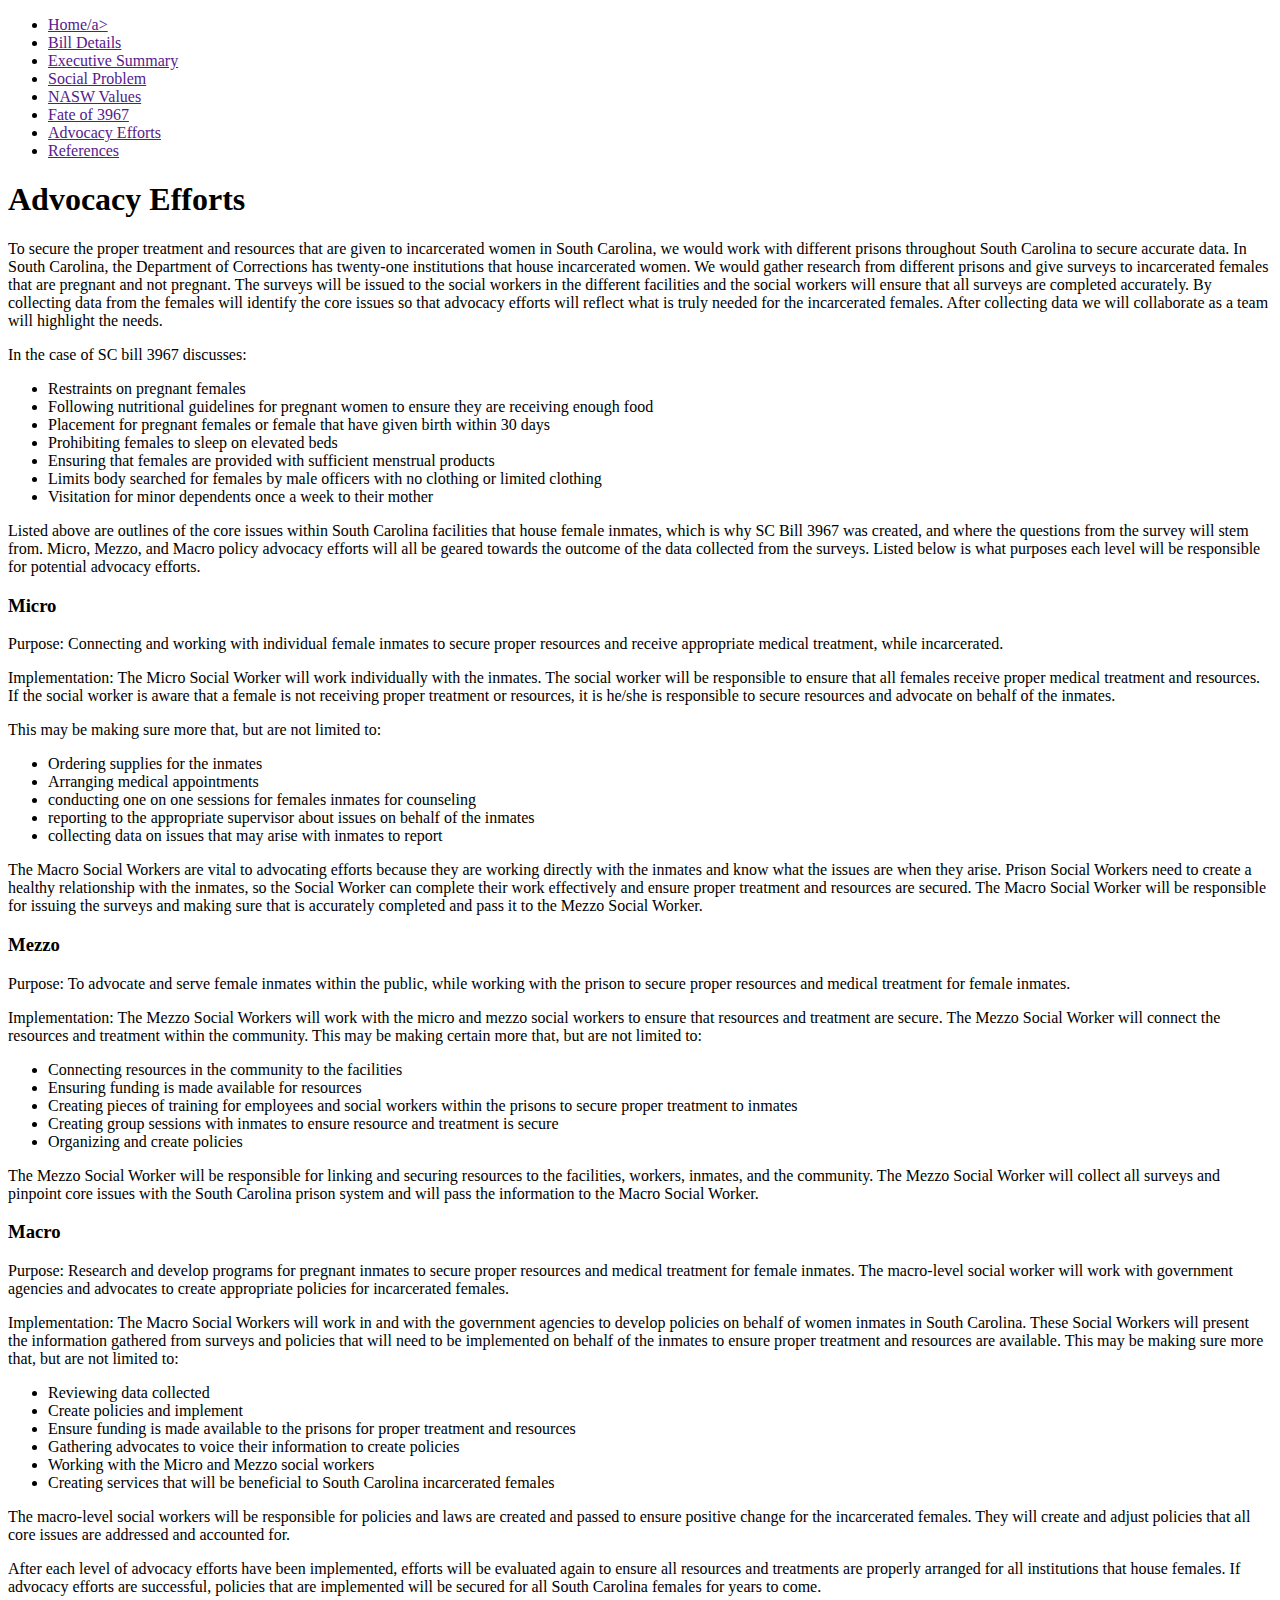
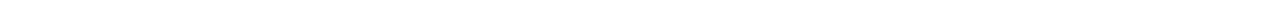
==== advocacyefforts.html @ e068c8c7 "initial project" ====
<!DOCTYPE html>
<html lang="en">
<head>
    <meta charset="UTF-8">
    <meta name="viewport" content="width=device-width, initial-scale=1.0">
    <title>Document</title>
</head>
<body>
    <nav>
        <ul>
            <li>
                <a href="">Home/a>
            </li>
            <li>
                <a href="">Bill Details</a>
            </li>
            <li>
                <a href="">Executive Summary</a> 
            </li>
            <li>
                <a href="">Social Problem</a> 
            </li>
            <li>
                <a href="">NASW Values</a> 
            </li>
            <li>
                <a href="">Fate of 3967</a>
            </li>
            <li>
                <a href="">Advocacy Efforts</a>
            </li>
            <li>
                <a href="">References</a>
            </li>
        </ul>
    </nav>
    <main>
        <h1>Advocacy Efforts</h1>
        <p>
            To secure the proper treatment and resources that are given to incarcerated 
            women in South Carolina, we would work with different prisons throughout South Carolina 
            to secure accurate data. In South Carolina, the Department of Corrections has twenty-one 
            institutions that house incarcerated women. We would gather research from different prisons 
            and give surveys to incarcerated females that are pregnant and not pregnant. The surveys will 
            be issued to the social workers in the different facilities and the social workers will 
            ensure that all surveys are completed accurately. By collecting data from the females will 
            identify the core issues so that advocacy efforts will reflect what is truly needed for 
            the incarcerated females. After collecting data we will collaborate as a team will highlight 
            the needs.
        </p>
        <p>In the case of SC bill 3967 discusses:</p>
        <ul>
            <li>
                Restraints on pregnant females
            </li>
            <li>
                Following nutritional guidelines for pregnant women to ensure they are receiving enough food
            </li>
            <li>
                Placement for pregnant females or female that have given birth within 30 days 
            </li>
            <li>
                Prohibiting females to sleep on elevated beds 
            </li>
            <li>
                Ensuring that females are provided with sufficient menstrual products 
            </li>
            <li>
                Limits body searched for females by male officers with no clothing or limited clothing
            </li>
            <li>
                Visitation for minor dependents once a week to their mother
            </li>
        </ul>
        <p>
            Listed above are outlines of the core issues within South Carolina facilities that house female 
            inmates, which is why SC Bill 3967 was created, and where the questions from the survey will stem 
            from. Micro, Mezzo, and Macro policy advocacy efforts will all be geared towards the outcome of 
            the data collected from the surveys. Listed below is what purposes each level will be responsible 
            for potential advocacy efforts.
        </p>
        <h3>Micro</h3>
        <p>
            Purpose: Connecting and working with individual female inmates to secure proper resources and 
            receive appropriate medical treatment, while incarcerated.
        </p>
        <p>
            Implementation: The Micro Social Worker will work individually with the inmates. The social 
            worker will be responsible to ensure that all females receive proper medical treatment and 
            resources. If the social worker is aware that a female is not receiving proper treatment or 
            resources, it is he/she is responsible to secure resources and advocate on behalf of the inmates. 
        </p>
        <p>This may be making sure more that, but are not limited to:</p>
        <ul>
            <li>
                Ordering supplies for the inmates 
            </li>
            <li>
                Arranging medical appointments
            </li>
            <li>
                conducting one on one sessions for females inmates for counseling
            </li>
            <li>
                reporting to the appropriate supervisor about issues on behalf of the inmates
            </li>
            <li>
                collecting data on issues that may arise with inmates to report
            </li>
        </ul>
        <p>
            The Macro Social Workers are vital to advocating efforts because 
            they are working directly with the inmates and know what the issues 
            are when they arise. Prison Social Workers need to create a healthy relationship 
            with the inmates, so the Social Worker can complete their work effectively and ensure 
            proper treatment and resources are secured. The Macro Social Worker will be responsible 
            for issuing the surveys and making sure that is accurately completed and pass it to the 
            Mezzo Social Worker. 
        </p>
        <h3>Mezzo</h3>
        <p>
            Purpose: To advocate and serve female inmates within the public, while working with the 
            prison to secure proper resources and medical treatment for female inmates.
        </p>
        <p>
            Implementation: The Mezzo Social Workers will work with the micro and mezzo social 
            workers to ensure that resources and treatment are secure. The Mezzo Social Worker 
            will connect the resources and treatment within the community. This may be making certain 
            more that, but are not limited to:
        </p>
        <ul>
            <li>
                Connecting resources in the community to the facilities
            </li>
            <li>
                Ensuring funding is made available for resources
            </li>
            <li>
                Creating pieces of training for employees and social 
                workers within the prisons to secure proper treatment to inmates
            </li>
            <li>
                Creating group sessions with inmates to ensure resource and treatment is secure
            </li>
            <li>
                Organizing and create policies
            </li>
        </ul>
        <p>
            The Mezzo Social Worker will be responsible for linking and securing resources to the 
            facilities, workers, inmates, and the community. The Mezzo Social Worker will collect 
            all surveys and pinpoint core issues with the South Carolina prison system and will pass the 
            information to the Macro Social Worker.
        </p>
        <h3>Macro</h3>
        <p>
            Purpose: Research and develop programs for pregnant inmates to secure proper resources and 
            medical treatment for female inmates. The macro-level social worker will work with government 
            agencies and advocates to create appropriate policies for incarcerated females.
        </p>
        <p>
            Implementation: The Macro Social Workers will work in and with the government agencies to develop 
            policies on behalf of women inmates in South Carolina. These Social Workers will present the information 
            gathered from surveys and policies that will need to be implemented on behalf of the inmates to ensure 
            proper treatment and resources are available. This may be making sure more that, but are not limited to:
        </p>
        <ul>
            <li>
                Reviewing data collected
            </li>
            <li>
                Create policies and implement
            </li>
            <li>
                Ensure funding is made available to the prisons for proper treatment and resources
            </li>
            <li>
                Gathering advocates to voice their information to create policies
            </li>
            <li>
                Working with the Micro and Mezzo social workers 
            </li>
            <li>
                Creating services that will be beneficial to South Carolina incarcerated females
            </li>
        </ul>
        <p>
            The macro-level social workers will be responsible for policies and laws are 
            created and passed to ensure positive change for the incarcerated females. They 
            will create and adjust policies that all core issues are addressed and accounted for.
        </p>
        <p>
            After each level of advocacy efforts have been implemented, efforts will be evaluated 
            again to ensure all resources and treatments are properly arranged for all institutions 
            that house females. If advocacy efforts are successful, policies that are implemented will 
            be secured for all South Carolina females for years to come.
        </p>
    </main>
</body>
</html>
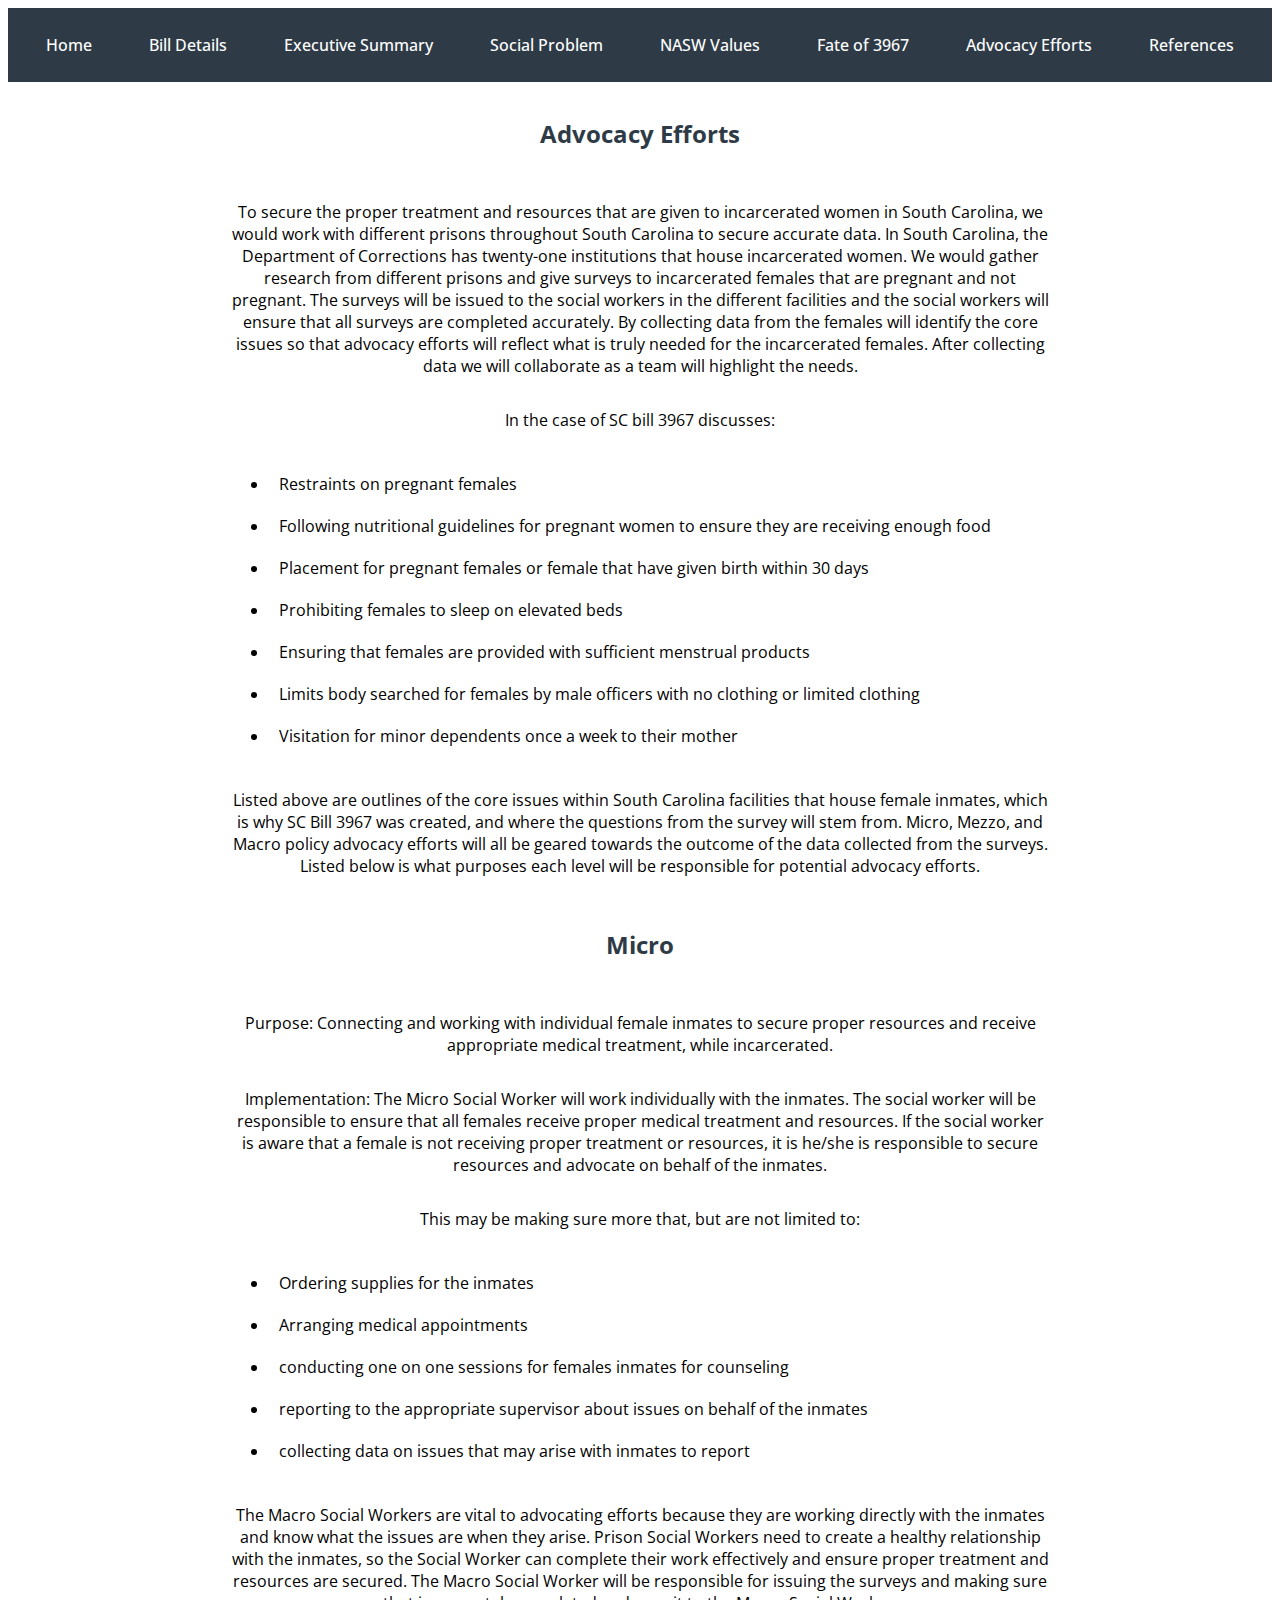
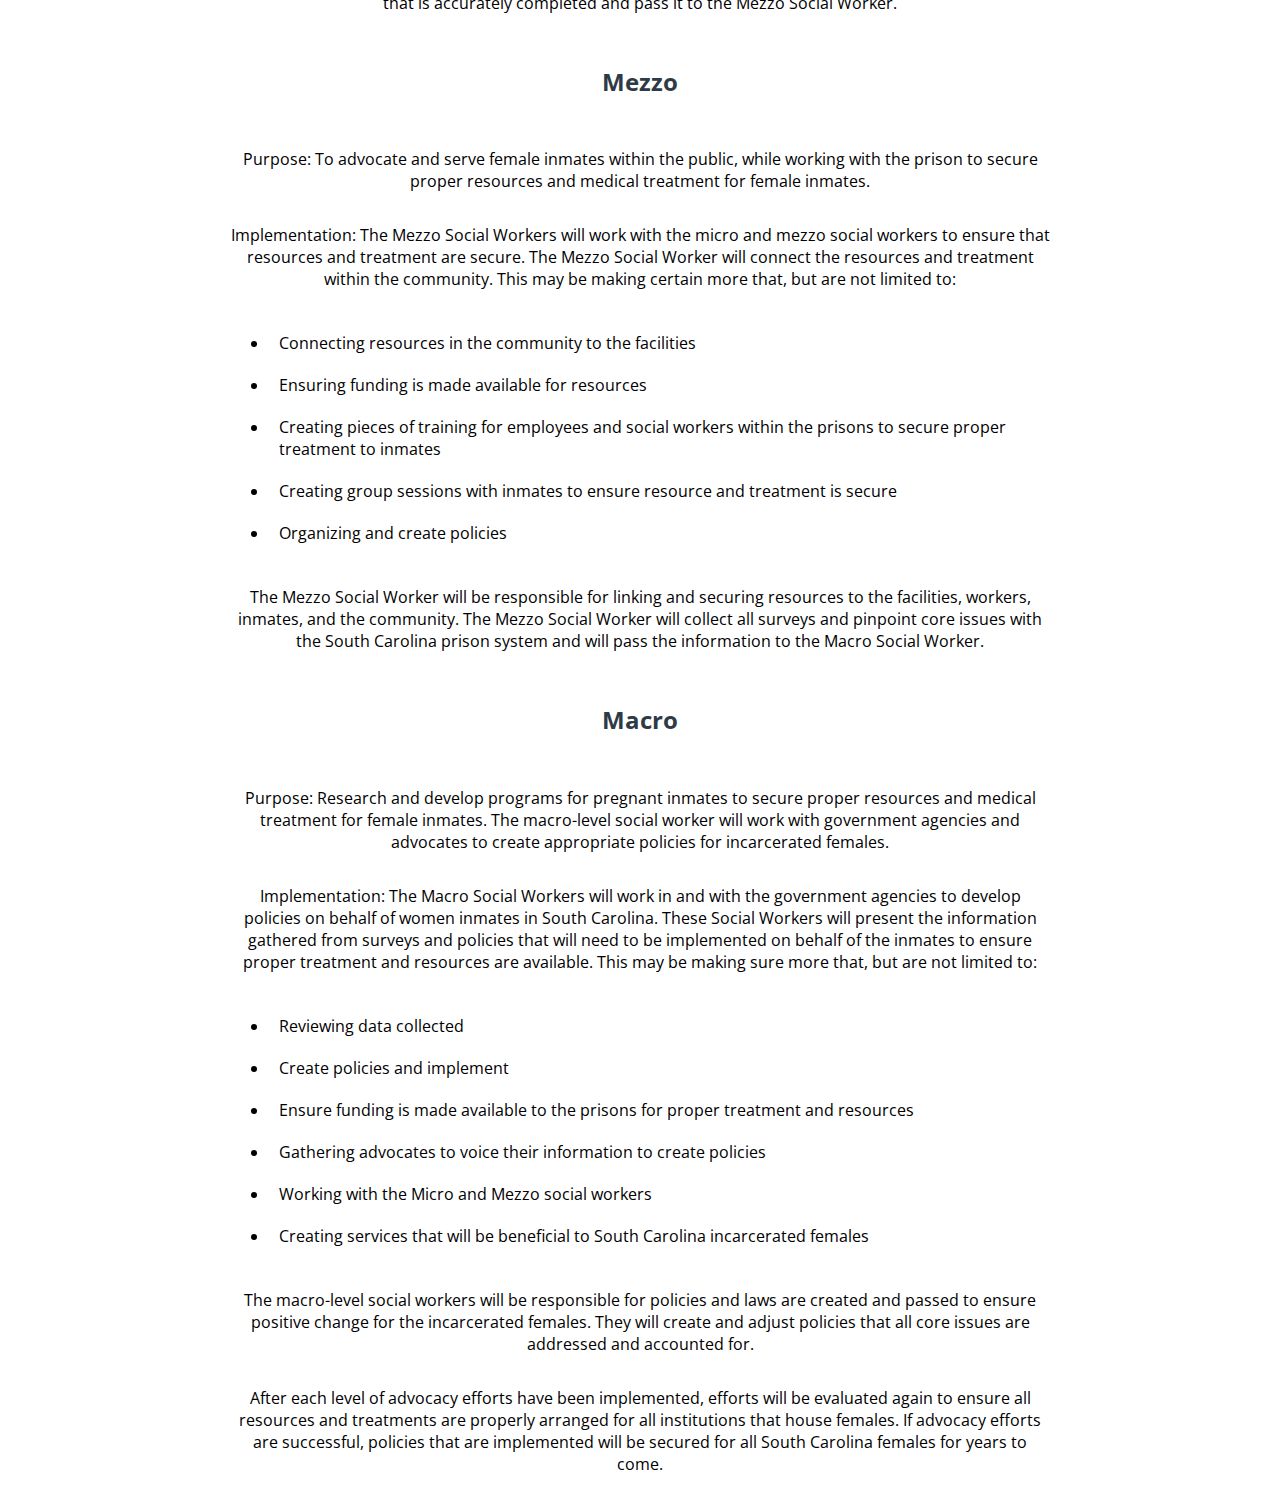
==== commit 258307f0: "styling" ====
--- a/advocacyefforts.html
+++ b/advocacyefforts.html
@@ -3,39 +3,40 @@
 <head>
     <meta charset="UTF-8">
     <meta name="viewport" content="width=device-width, initial-scale=1.0">
-    <title>Document</title>
+    <link rel="stylesheet" href="style.css">
+    <title>Bill 3967</title>
 </head>
 <body>
     <nav>
         <ul>
             <li>
-                <a href="">Home/a>
-            </li>
-            <li>
-                <a href="">Bill Details</a>
-            </li>
-            <li>
-                <a href="">Executive Summary</a> 
-            </li>
-            <li>
-                <a href="">Social Problem</a> 
-            </li>
-            <li>
-                <a href="">NASW Values</a> 
-            </li>
-            <li>
-                <a href="">Fate of 3967</a>
-            </li>
-            <li>
-                <a href="">Advocacy Efforts</a>
-            </li>
-            <li>
-                <a href="">References</a>
+                <a href="index.html">Home</a>
+            </li>
+            <li>
+                <a href="billdetails.html">Bill Details</a>
+            </li>
+            <li>
+                <a href="executivesummary.html">Executive Summary</a> 
+            </li>
+            <li>
+                <a href="socialproblem.html">Social Problem</a> 
+            </li>
+            <li>
+                <a href="naswvalues.html">NASW Values</a> 
+            </li>
+            <li>
+                <a href="fateof3967.html">Fate of 3967</a>
+            </li>
+            <li>
+                <a href="advocacyefforts.html">Advocacy Efforts</a>
+            </li>
+            <li>
+                <a href="references.html">References</a>
             </li>
         </ul>
     </nav>
     <main>
-        <h1>Advocacy Efforts</h1>
+        <h2>Advocacy Efforts</h2>
         <p>
             To secure the proper treatment and resources that are given to incarcerated 
             women in South Carolina, we would work with different prisons throughout South Carolina 
@@ -79,7 +80,7 @@
             the data collected from the surveys. Listed below is what purposes each level will be responsible 
             for potential advocacy efforts.
         </p>
-        <h3>Micro</h3>
+        <h2>Micro</h2>
         <p>
             Purpose: Connecting and working with individual female inmates to secure proper resources and 
             receive appropriate medical treatment, while incarcerated.
@@ -117,7 +118,7 @@
             for issuing the surveys and making sure that is accurately completed and pass it to the 
             Mezzo Social Worker. 
         </p>
-        <h3>Mezzo</h3>
+        <h2>Mezzo</h2>
         <p>
             Purpose: To advocate and serve female inmates within the public, while working with the 
             prison to secure proper resources and medical treatment for female inmates.
@@ -152,7 +153,7 @@
             all surveys and pinpoint core issues with the South Carolina prison system and will pass the 
             information to the Macro Social Worker.
         </p>
-        <h3>Macro</h3>
+        <h2>Macro</h2>
         <p>
             Purpose: Research and develop programs for pregnant inmates to secure proper resources and 
             medical treatment for female inmates. The macro-level social worker will work with government 
--- a/style.css
+++ b/style.css
@@ -0,0 +1,97 @@
+@import url("https://fonts.googleapis.com/css2?family=Open+Sans&display=swap");
+
+html {
+    font-family: 'Open Sans', sans-serif;
+    padding: 0;
+    margin: 0;
+}
+
+* {
+    box-sizing: border-box;
+}
+
+nav {
+    background-color: rgb(46, 59, 71);
+    display: flex;
+}
+
+nav ul {
+    display: flex;
+    flex-wrap: wrap;
+    width: 100%;
+    justify-content: space-around;
+    padding: 10px;
+}
+
+nav li {
+    list-style-type: none;
+    font-weight: 500;
+}
+
+nav a:link {
+    color: white;
+    text-decoration: none;
+}
+/* A link that has been visited */
+nav a:visited {
+    color: white;
+}
+/* A link that is hovered on */
+nav a:hover {
+    color: rgb(157, 203, 255);
+}
+/* A link that is selected */
+nav a:active {
+    color: white;
+}
+
+.capitol {
+    width: 100%;
+}
+
+main {
+    display: flex;
+    flex-wrap: wrap;
+    justify-content: center;
+}
+
+main ul {
+    width: 65%;
+}
+
+main li {
+    padding: 10px;
+}
+
+main h2 {
+    width: 85%;
+    text-align: center;
+    padding: 15px;
+    color: rgb(46, 59, 71);
+}
+
+main h4 {
+    width: 85%;
+    text-align: center;
+    margin-bottom: -5px;
+}
+
+main p {
+    width: 65%;
+    text-align: center;
+}
+
+.timeline {
+    width: 80%;
+    max-width: 750px;
+}
+
+.billsponsors {
+    width: 80%;
+    max-width: 750px;
+}
+
+.rates {
+    width: 80%;
+    margin: 20px;
+}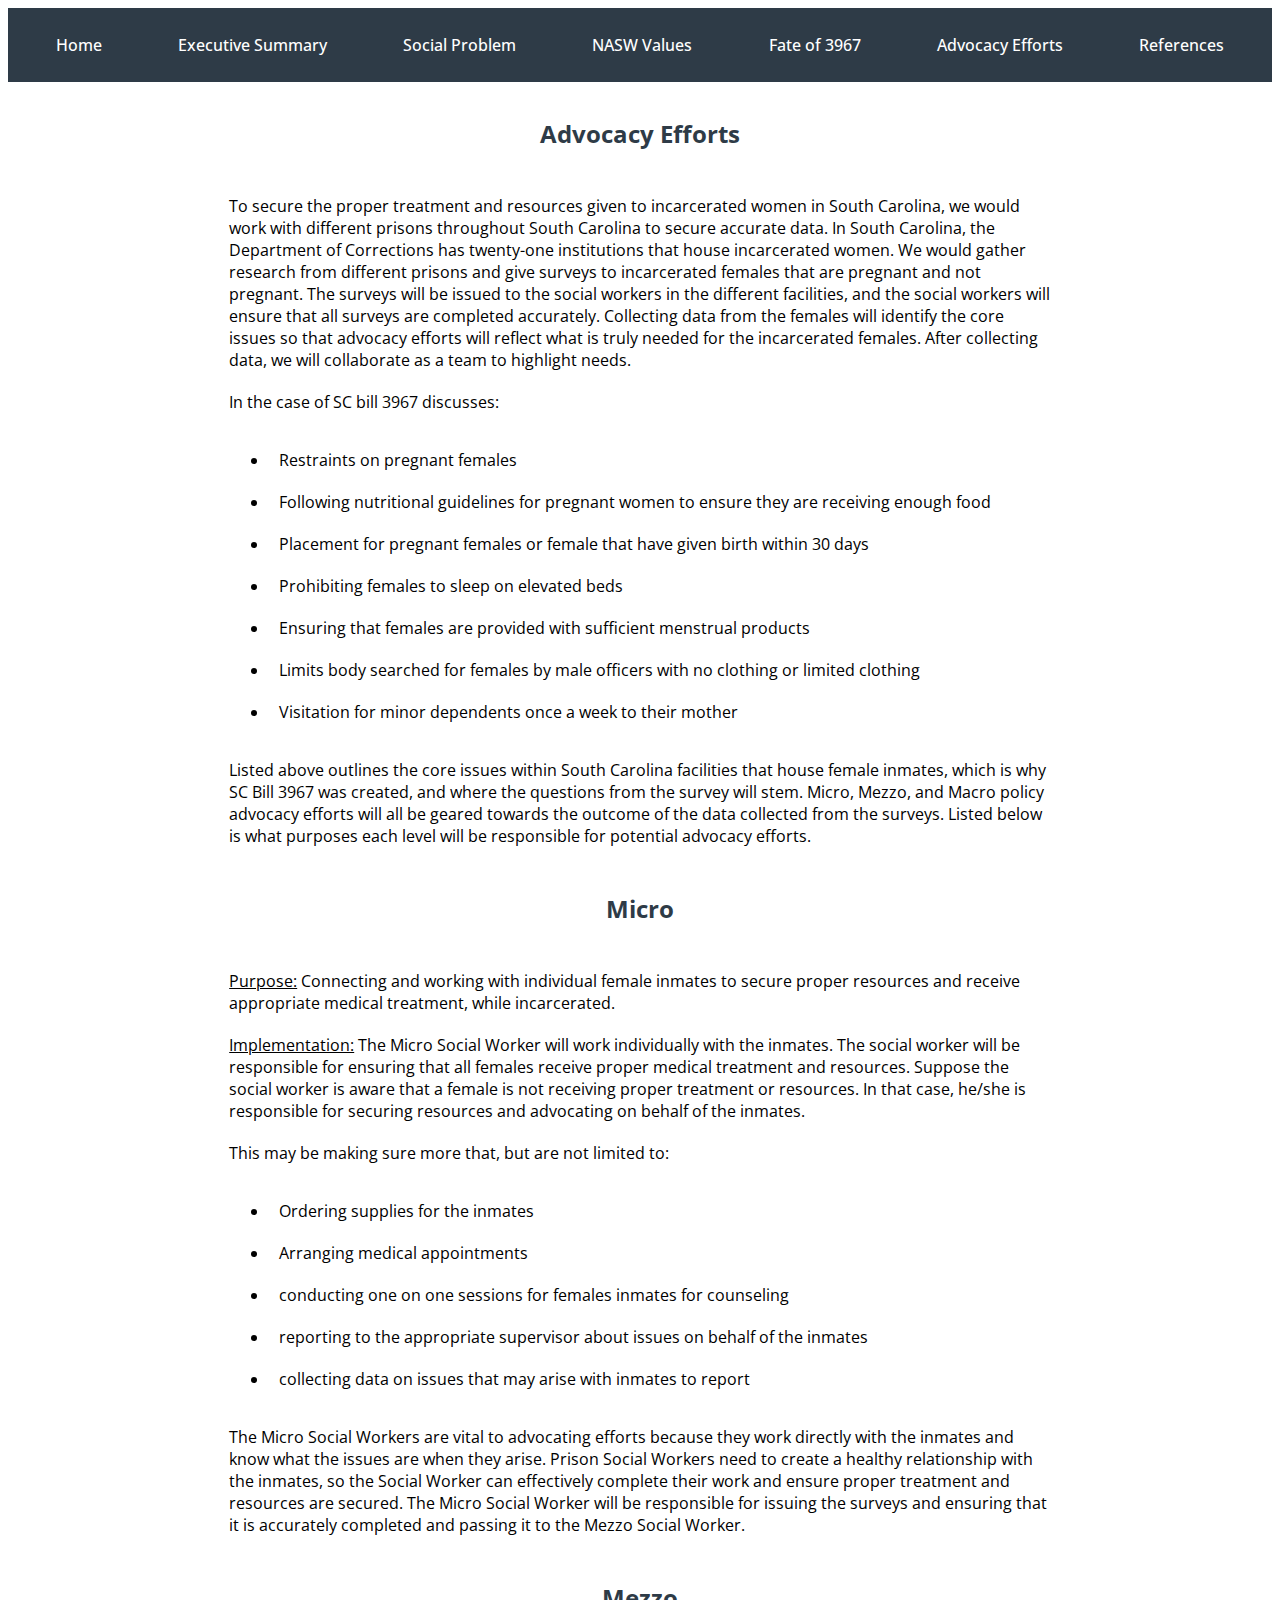
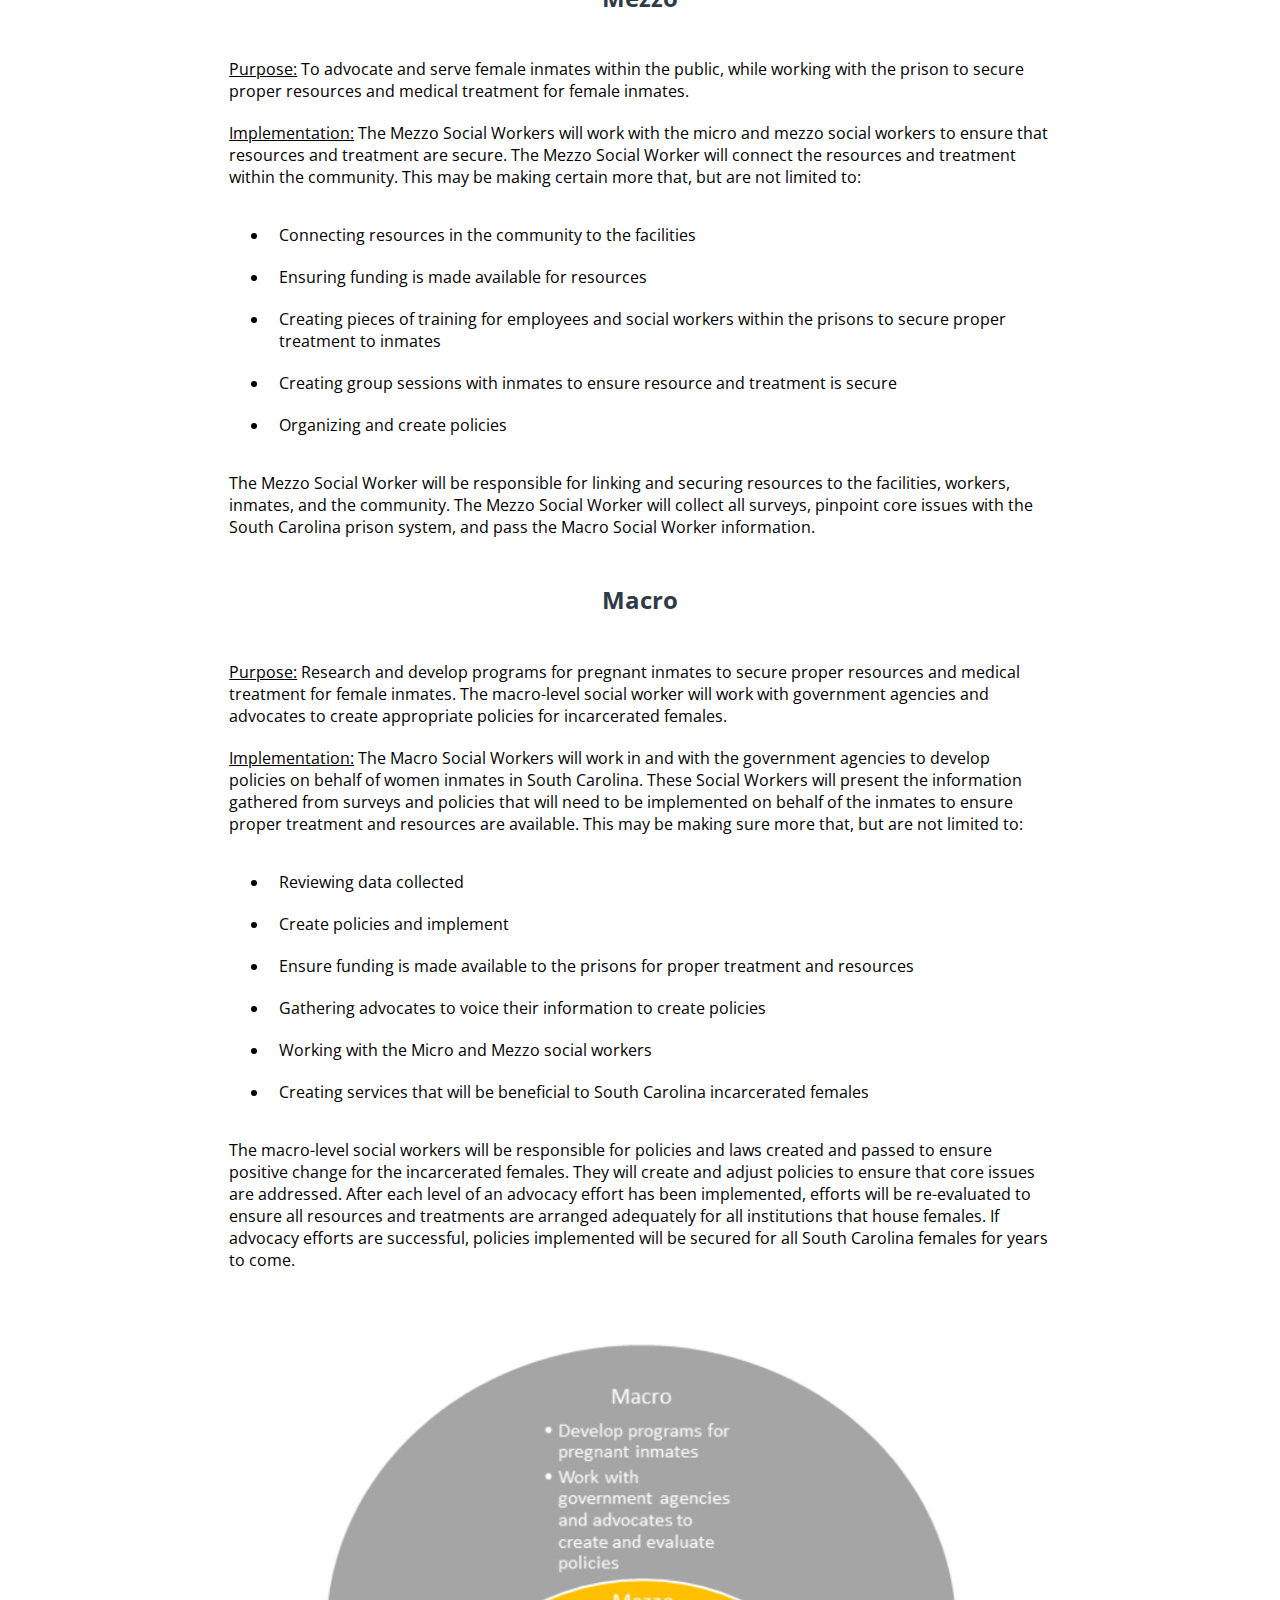
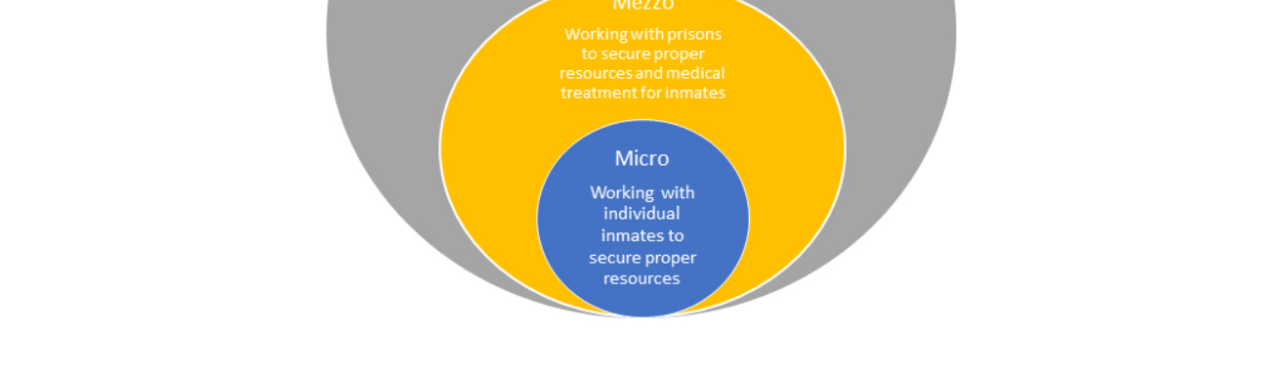
==== commit d121941f: "updated" ====
--- a/advocacyefforts.html
+++ b/advocacyefforts.html
@@ -11,9 +11,6 @@
         <ul>
             <li>
                 <a href="index.html">Home</a>
-            </li>
-            <li>
-                <a href="billdetails.html">Bill Details</a>
             </li>
             <li>
                 <a href="executivesummary.html">Executive Summary</a> 
@@ -35,19 +32,16 @@
             </li>
         </ul>
     </nav>
-    <main>
+    <main class="executivesummary">
         <h2>Advocacy Efforts</h2>
         <p>
-            To secure the proper treatment and resources that are given to incarcerated 
-            women in South Carolina, we would work with different prisons throughout South Carolina 
-            to secure accurate data. In South Carolina, the Department of Corrections has twenty-one 
-            institutions that house incarcerated women. We would gather research from different prisons 
-            and give surveys to incarcerated females that are pregnant and not pregnant. The surveys will 
-            be issued to the social workers in the different facilities and the social workers will 
-            ensure that all surveys are completed accurately. By collecting data from the females will 
-            identify the core issues so that advocacy efforts will reflect what is truly needed for 
-            the incarcerated females. After collecting data we will collaborate as a team will highlight 
-            the needs.
+            To secure the proper treatment and resources given to incarcerated women in South Carolina, we would work with different 
+            prisons throughout South Carolina to secure accurate data. In South Carolina, the Department of Corrections has 
+            twenty-one institutions that house incarcerated women. We would gather research from different prisons and give 
+            surveys to incarcerated females that are pregnant and not pregnant. The surveys will be issued to the social workers 
+            in the different facilities, and the social workers will ensure that all surveys are completed accurately. Collecting 
+            data from the females will identify the core issues so that advocacy efforts will reflect what is truly needed for the 
+            incarcerated females. After collecting data, we will collaborate as a team to highlight needs. 
         </p>
         <p>In the case of SC bill 3967 discusses:</p>
         <ul>
@@ -74,22 +68,21 @@
             </li>
         </ul>
         <p>
-            Listed above are outlines of the core issues within South Carolina facilities that house female 
-            inmates, which is why SC Bill 3967 was created, and where the questions from the survey will stem 
-            from. Micro, Mezzo, and Macro policy advocacy efforts will all be geared towards the outcome of 
-            the data collected from the surveys. Listed below is what purposes each level will be responsible 
-            for potential advocacy efforts.
+            Listed above outlines the core issues within South Carolina facilities that house female inmates, which is why SC 
+            Bill 3967 was created, and where the questions from the survey will stem. Micro, Mezzo, and Macro policy advocacy 
+            efforts will all be geared towards the outcome of the data collected from the surveys. Listed below is what purposes 
+            each level will be responsible for potential advocacy efforts. 
         </p>
         <h2>Micro</h2>
         <p>
-            Purpose: Connecting and working with individual female inmates to secure proper resources and 
+            <u>Purpose:</u> Connecting and working with individual female inmates to secure proper resources and 
             receive appropriate medical treatment, while incarcerated.
         </p>
         <p>
-            Implementation: The Micro Social Worker will work individually with the inmates. The social 
-            worker will be responsible to ensure that all females receive proper medical treatment and 
-            resources. If the social worker is aware that a female is not receiving proper treatment or 
-            resources, it is he/she is responsible to secure resources and advocate on behalf of the inmates. 
+            <u>Implementation:</u> The Micro Social Worker will work individually with the inmates. The social worker will 
+            be responsible for ensuring that all females receive proper medical treatment and resources. Suppose the social 
+            worker is aware that a female is not receiving proper treatment or resources. In that case, he/she is responsible 
+            for securing resources and advocating on behalf of the inmates. 
         </p>
         <p>This may be making sure more that, but are not limited to:</p>
         <ul>
@@ -110,24 +103,21 @@
             </li>
         </ul>
         <p>
-            The Macro Social Workers are vital to advocating efforts because 
-            they are working directly with the inmates and know what the issues 
-            are when they arise. Prison Social Workers need to create a healthy relationship 
-            with the inmates, so the Social Worker can complete their work effectively and ensure 
-            proper treatment and resources are secured. The Macro Social Worker will be responsible 
-            for issuing the surveys and making sure that is accurately completed and pass it to the 
-            Mezzo Social Worker. 
+            The Micro Social Workers are vital to advocating efforts because they work directly with the inmates and know what the 
+            issues are when they arise. Prison Social Workers need to create a healthy relationship with the inmates, so the 
+            Social Worker can effectively complete their work and ensure proper treatment and resources are secured. The Micro 
+            Social Worker will be responsible for issuing the surveys and ensuring that it is accurately completed and passing it 
+            to the Mezzo Social Worker. 
         </p>
         <h2>Mezzo</h2>
         <p>
-            Purpose: To advocate and serve female inmates within the public, while working with the 
+            <u>Purpose:</u> To advocate and serve female inmates within the public, while working with the 
             prison to secure proper resources and medical treatment for female inmates.
         </p>
         <p>
-            Implementation: The Mezzo Social Workers will work with the micro and mezzo social 
-            workers to ensure that resources and treatment are secure. The Mezzo Social Worker 
-            will connect the resources and treatment within the community. This may be making certain 
-            more that, but are not limited to:
+            <u>Implementation:</u> The Mezzo Social Workers will work with the micro and mezzo social workers to ensure that 
+            resources and treatment are secure. The Mezzo Social Worker will connect the resources and treatment within the 
+            community. This may be making certain more that, but are not limited to:
         </p>
         <ul>
             <li>
@@ -148,22 +138,21 @@
             </li>
         </ul>
         <p>
-            The Mezzo Social Worker will be responsible for linking and securing resources to the 
-            facilities, workers, inmates, and the community. The Mezzo Social Worker will collect 
-            all surveys and pinpoint core issues with the South Carolina prison system and will pass the 
-            information to the Macro Social Worker.
+            The Mezzo Social Worker will be responsible for linking and securing resources to the facilities, workers, inmates, 
+            and the community. The Mezzo Social Worker will collect all surveys, pinpoint core issues with the South Carolina 
+            prison system, and pass the Macro Social Worker information.
         </p>
         <h2>Macro</h2>
         <p>
-            Purpose: Research and develop programs for pregnant inmates to secure proper resources and 
-            medical treatment for female inmates. The macro-level social worker will work with government 
-            agencies and advocates to create appropriate policies for incarcerated females.
+            <u>Purpose:</u> Research and develop programs for pregnant inmates to secure proper resources and medical treatment 
+            for female inmates. The macro-level social worker will work with government agencies and advocates to create appropriate 
+            policies for incarcerated females. 
         </p>
         <p>
-            Implementation: The Macro Social Workers will work in and with the government agencies to develop 
-            policies on behalf of women inmates in South Carolina. These Social Workers will present the information 
-            gathered from surveys and policies that will need to be implemented on behalf of the inmates to ensure 
-            proper treatment and resources are available. This may be making sure more that, but are not limited to:
+            <u>Implementation:</u> The Macro Social Workers will work in and with the government agencies to develop policies on 
+            behalf of women inmates in South Carolina. These Social Workers will present the information gathered from surveys 
+            and policies that will need to be implemented on behalf of the inmates to ensure proper treatment and resources are available. 
+            This may be making sure more that, but are not limited to:
         </p>
         <ul>
             <li>
@@ -186,16 +175,13 @@
             </li>
         </ul>
         <p>
-            The macro-level social workers will be responsible for policies and laws are 
-            created and passed to ensure positive change for the incarcerated females. They 
-            will create and adjust policies that all core issues are addressed and accounted for.
+            The macro-level social workers will be responsible for policies and laws created and passed to ensure positive change for 
+            the incarcerated females. They will create and adjust policies to ensure that core issues are addressed.  After each 
+            level of an advocacy effort has been implemented, efforts will be re-evaluated to ensure all resources and treatments 
+            are arranged adequately for all institutions that house females. If advocacy efforts are successful, policies implemented 
+            will be secured for all South Carolina females for years to come. 
         </p>
-        <p>
-            After each level of advocacy efforts have been implemented, efforts will be evaluated 
-            again to ensure all resources and treatments are properly arranged for all institutions 
-            that house females. If advocacy efforts are successful, policies that are implemented will 
-            be secured for all South Carolina females for years to come.
-        </p>
+        <img src="micromezzo.jpg" class="micromezzo" />
     </main>
 </body>
 </html>--- a/style.css
+++ b/style.css
@@ -13,6 +13,8 @@
 nav {
     background-color: rgb(46, 59, 71);
     display: flex;
+    flex-wrap: wrap;
+    justify-content: center;
 }
 
 nav ul {
@@ -63,11 +65,15 @@
     padding: 10px;
 }
 
-main h2 {
+h2 {
     width: 85%;
     text-align: center;
     padding: 15px;
     color: rgb(46, 59, 71);
+}
+
+nav h2 {
+    color: white;
 }
 
 main h4 {
@@ -84,6 +90,7 @@
 .timeline {
     width: 80%;
     max-width: 750px;
+    margin: 20px;
 }
 
 .billsponsors {
@@ -92,6 +99,52 @@
 }
 
 .rates {
+    width: 75%;
+    margin: 40px;
+}
+
+.micromezzo {
+    width: 75%;
+    margin: 40px;
+    max-width: 800px;
+}
+
+.executivesummary p {
+    text-align: left;
+    margin: 10px;
+}
+
+.references {
     width: 80%;
+    max-width: 750px;
+    margin-bottom: 40px;
+}
+
+.values {
+    width: 80%;
+    max-width: 700px;
     margin: 20px;
+}
+
+.naswheader {
+    width: 80%;
+    max-width: 600px;
+    margin: 20px;
+}
+
+.law {
+    width: 80%;
+    max-width: 1000px;
+    margin: 20px;
+}
+
+footer {
+    background-color:  rgb(46, 59, 71);
+    color: white;
+    display: flex;
+    padding: 15px;
+    justify-content: center;
+    align-items: center;
+    text-align: center;
+    border-top: white thin solid;
 }